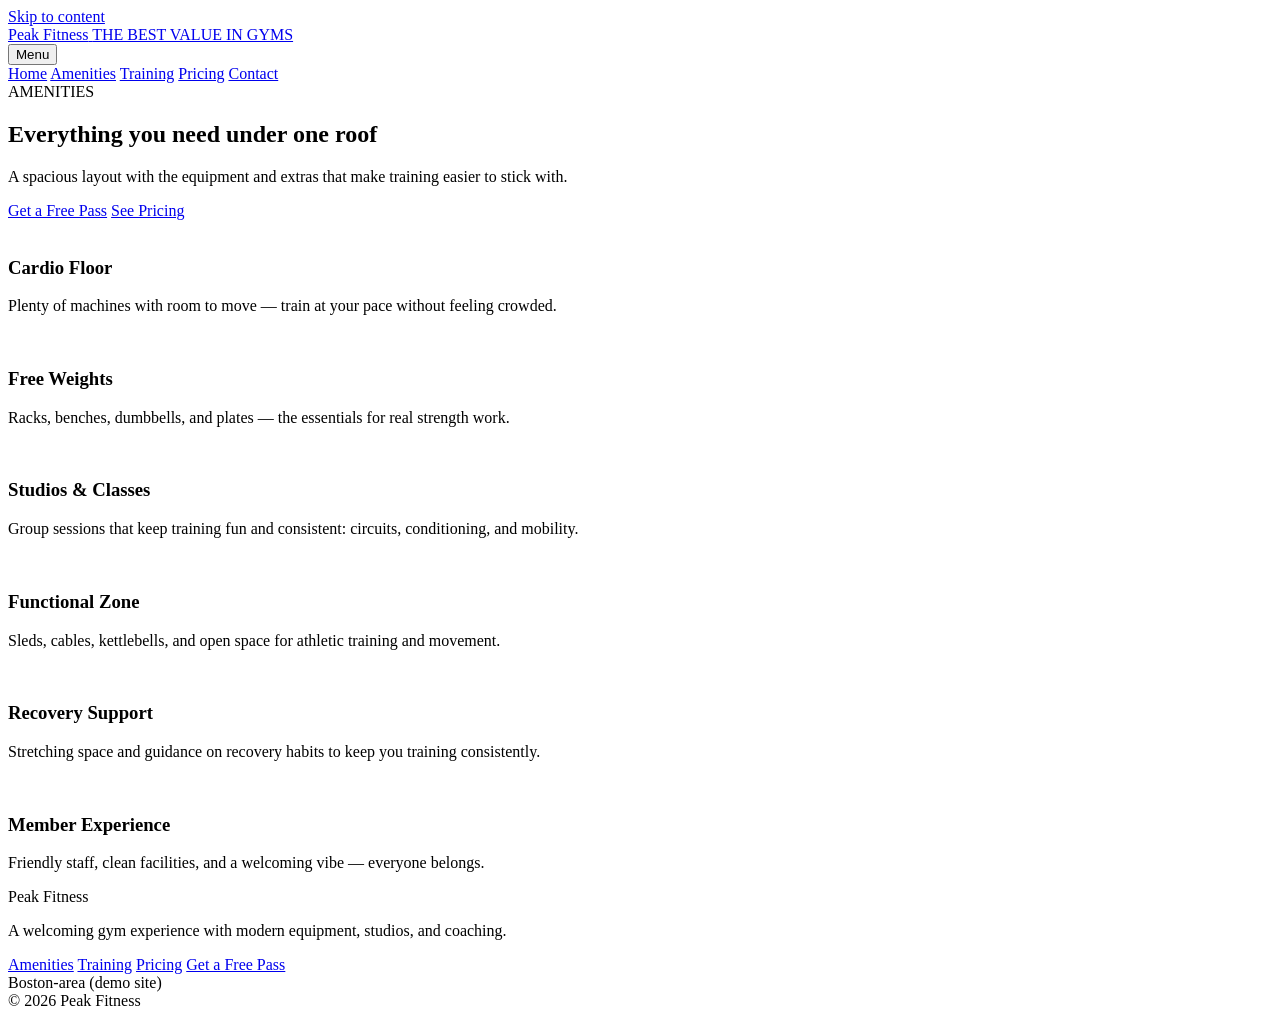
==== amenities.html @ bd7c37bf "Add files via upload" ====
<!doctype html>
<html lang="en">
<head>
  <meta charset="utf-8" />
  <meta name="viewport" content="width=device-width, initial-scale=1" />
  <meta name="description" content="Amenities and features for the gym." />
  <title>Peak Fitness | Amenities</title>
  <link rel="stylesheet" href="css/styles.css" />
</head>
<body>
  <a class="skip-link" href="#main">Skip to content</a>
  
<header class="site-header">
  <div class="container header-inner">
    <a class="brand" href="index.html" aria-label="Home">
      <span class="brand-mark" aria-hidden="true"></span>
      <div>
        <span class="brand-name">Peak Fitness</span>
        <span class="brand-tag">THE BEST VALUE IN GYMS</span>
      </div>
    </a>

    <button class="nav-toggle" type="button" data-nav-toggle aria-expanded="false" aria-controls="site-nav">Menu</button>

    <nav id="site-nav" class="nav" data-nav data-open="false" aria-label="Primary navigation">
      <a href="index.html" >Home</a>
      <a href="amenities.html" class="active" aria-current="page">Amenities</a>
      <a href="training.html" >Training</a>
      <a href="pricing.html" >Pricing</a>
      <a href="contact.html" >Contact</a>
    </nav>
  </div>
</header>

  <main id="main">
    
<section class="section">
  <div class="container">
    <div class="section-head">
      <div>
        <div class="kicker">AMENITIES</div>
        <h2 class="h2">Everything you need under one roof</h2>
        <p class="lede">A spacious layout with the equipment and extras that make training easier to stick with.</p>
      </div>
      <div class="cta-row">
        <a class="btn btn-primary" href="contact.html">Get a Free Pass</a>
        <a class="btn btn-ghost" href="pricing.html">See Pricing</a>
      </div>
    </div>

    <div class="grid-3">
      <article class="card"><div class="card-top"><img src="images/icon-cardio.svg" alt="" aria-hidden="true"><h3>Cardio Floor</h3></div><p>Plenty of machines with room to move — train at your pace without feeling crowded.</p></article>
      <article class="card"><div class="card-top"><img src="images/icon-strength.svg" alt="" aria-hidden="true"><h3>Free Weights</h3></div><p>Racks, benches, dumbbells, and plates — the essentials for real strength work.</p></article>
      <article class="card"><div class="card-top"><img src="images/icon-studios.svg" alt="" aria-hidden="true"><h3>Studios & Classes</h3></div><p>Group sessions that keep training fun and consistent: circuits, conditioning, and mobility.</p></article>
      <article class="card"><div class="card-top"><img src="images/icon-training.svg" alt="" aria-hidden="true"><h3>Functional Zone</h3></div><p>Sleds, cables, kettlebells, and open space for athletic training and movement.</p></article>
      <article class="card"><div class="card-top"><img src="images/icon-nutrition.svg" alt="" aria-hidden="true"><h3>Recovery Support</h3></div><p>Stretching space and guidance on recovery habits to keep you training consistently.</p></article>
      <article class="card"><div class="card-top"><img src="images/icon-studios.svg" alt="" aria-hidden="true"><h3>Member Experience</h3></div><p>Friendly staff, clean facilities, and a welcoming vibe — everyone belongs.</p></article>
    </div>
  </div>
</section>

  </main>
  
<footer class="site-footer">
  <div class="container footer-inner">
    <section aria-label="Footer summary">
      <div class="brand-name">Peak Fitness</div>
      <p class="muted">A welcoming gym experience with modern equipment, studios, and coaching.</p>
    </section>

    <nav class="footer-links" aria-label="Footer links">
      <a href="amenities.html">Amenities</a>
      <a href="training.html">Training</a>
      <a href="pricing.html">Pricing</a>
      <a href="contact.html">Get a Free Pass</a>
    </nav>

    <aside aria-label="Footer details">
      <div class="muted">Boston-area (demo site)</div>
      <div class="muted">© 2026 Peak Fitness</div>
    </aside>
  </div>
</footer>
<script src="js/main.js"></script>

</body>
</html>
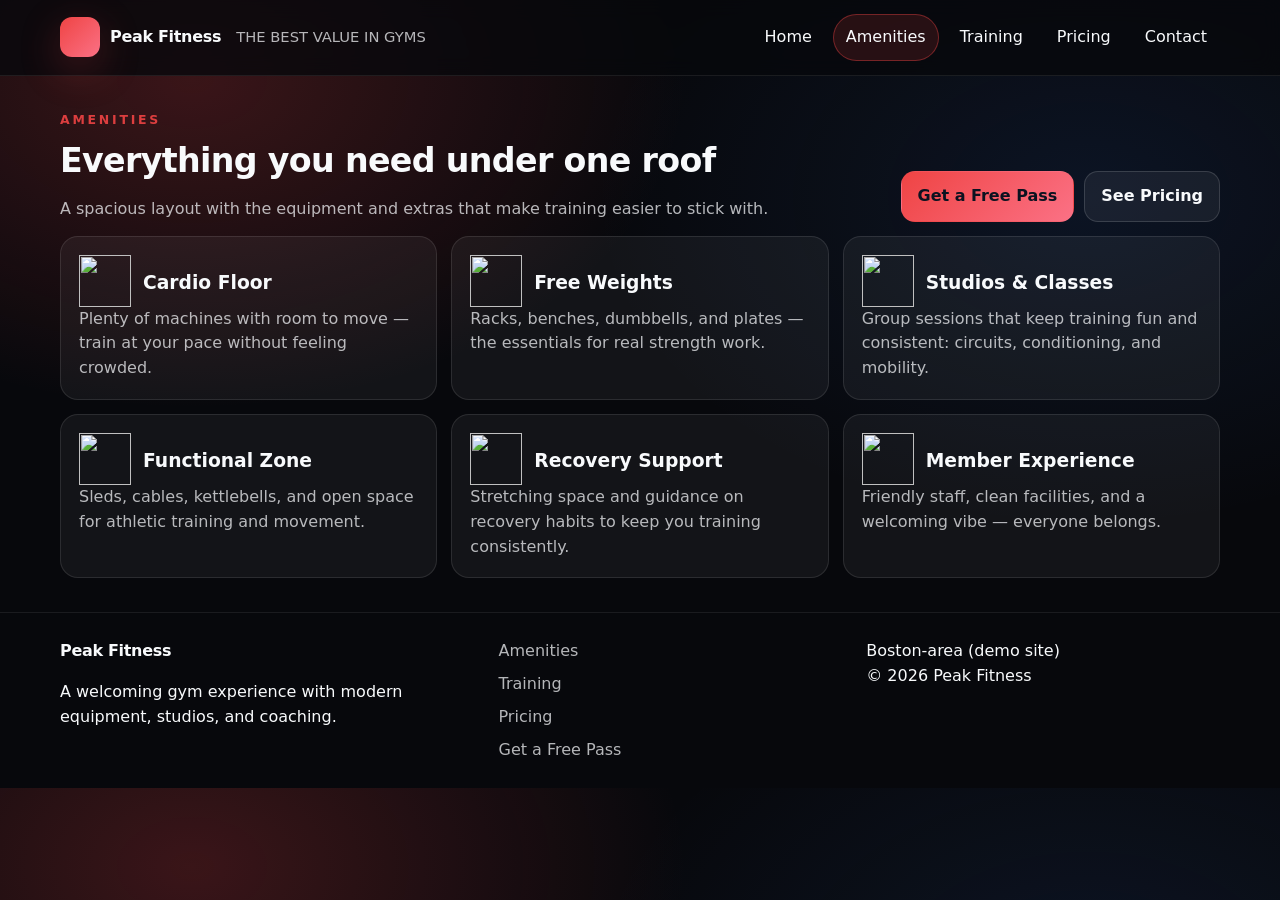
==== commit a4be27be: "Update amenities.html" ====
--- a/amenities.html
+++ b/amenities.html
@@ -5,7 +5,7 @@
   <meta name="viewport" content="width=device-width, initial-scale=1" />
   <meta name="description" content="Amenities and features for the gym." />
   <title>Peak Fitness | Amenities</title>
-  <link rel="stylesheet" href="css/styles.css" />
+  <link rel="stylesheet" href="CSS/styles.css" />
 </head>
 <body>
   <a class="skip-link" href="#main">Skip to content</a>
--- a/CSS/styles.css
+++ b/CSS/styles.css
@@ -0,0 +1,122 @@
+/* BEST-STYLE THEME (inspired layout/colors; original content) */
+:root{
+  --bg:#07080c;
+  --panel:#0c0f18;
+  --panel2:#0b1220;
+  --text:#f8fafc;
+  --muted:rgba(248,250,252,.72);
+  --line:rgba(255,255,255,.12);
+  --accent:#ef4444;
+  --accent2:#fb7185;
+  --shadow: 0 22px 70px rgba(0,0,0,.55);
+  --radius: 18px;
+  --max: 1160px;
+}
+*{ box-sizing:border-box; }
+html,body{ margin:0; padding:0; }
+body{
+  font-family: system-ui, -apple-system, Segoe UI, Roboto, Arial, sans-serif;
+  background:
+    radial-gradient(900px 600px at 15% 10%, rgba(239,68,68,.22), transparent 55%),
+    radial-gradient(900px 600px at 85% 25%, rgba(59,130,246,.10), transparent 55%),
+    var(--bg);
+  color:var(--text);
+  line-height:1.55;
+}
+img{ max-width:100%; display:block; }
+a{ color:inherit; }
+.container{ width:min(var(--max), 92%); margin:0 auto; }
+.skip-link{ position:absolute; left:-999px; top:10px; z-index:9999; background:#fff; color:#000; padding:10px 12px; border-radius:10px; }
+.skip-link:focus{ left:10px; }
+.site-header{
+  position:sticky; top:0; z-index:50;
+  background: rgba(7,8,12,.78);
+  backdrop-filter: blur(10px);
+  border-bottom:1px solid rgba(255,255,255,.08);
+}
+.header-inner{ display:flex; align-items:center; justify-content:space-between; padding:14px 0; gap:14px; }
+.brand{ display:flex; align-items:center; gap:10px; text-decoration:none; }
+.brand-mark{ width:40px; height:40px; border-radius:12px; background: linear-gradient(135deg, var(--accent), var(--accent2)); box-shadow: 0 12px 40px rgba(239,68,68,.25); }
+.brand-name{ font-weight:900; letter-spacing:-.02em; }
+.brand-tag{ color:var(--muted); font-size:.92rem; margin-left:10px; }
+.nav{ display:flex; gap:8px; align-items:center; flex-wrap:wrap; justify-content:flex-end; }
+.nav a{
+  text-decoration:none; padding:10px 12px; border-radius:999px; border:1px solid transparent;
+  transition: background-color 160ms ease, transform 160ms ease, border-color 160ms ease;
+}
+.nav a:hover{ background: rgba(255,255,255,.06); border-color: rgba(255,255,255,.10); transform: translateY(-1px); }
+.nav a.active, .nav a[aria-current="page"]{ background: rgba(239,68,68,.14); border-color: rgba(239,68,68,.40); }
+.nav-toggle{ display:none; background: rgba(255,255,255,.06); border:1px solid rgba(255,255,255,.12); color:var(--text); border-radius:12px; padding:10px 12px; font-weight:800; }
+.hero{ padding: 18px 0 14px; }
+.slider{
+  position:relative; border-radius: calc(var(--radius) + 6px); overflow:hidden;
+  box-shadow: var(--shadow); border:1px solid rgba(255,255,255,.10); background: rgba(255,255,255,.04);
+}
+.slide{ display:none; min-height: 420px; padding: 0; }
+.slide.active{ display:block; }
+.slide img{ width:100%; height:420px; object-fit:cover; }
+.slider-controls{ position:absolute; inset:auto 16px 16px 16px; display:flex; justify-content:space-between; align-items:center; gap:12px; }
+.dots{ display:flex; gap:8px; }
+.dot{ width:10px; height:10px; border-radius:999px; background: rgba(255,255,255,.35); border:1px solid rgba(255,255,255,.20); }
+.dot.active{ background: var(--accent); border-color: rgba(239,68,68,.55); }
+.slider-btns{ display:flex; gap:8px; }
+.icon-btn{
+  width:44px; height:44px; border-radius:14px; background: rgba(7,8,12,.60);
+  border:1px solid rgba(255,255,255,.14); color:var(--text); display:grid; place-items:center;
+  cursor:pointer; transition: transform 160ms ease, background-color 160ms ease;
+}
+.icon-btn:hover{ transform: translateY(-1px); background: rgba(7,8,12,.75); }
+.section{ padding: 34px 0; }
+.section-head{ display:flex; align-items:end; justify-content:space-between; gap:18px; flex-wrap:wrap; margin-bottom: 14px; }
+.kicker{ color: rgba(239,68,68,.90); font-weight: 900; letter-spacing: .22em; text-transform: uppercase; font-size: .78rem; }
+.h2{ margin: 6px 0 0; font-size: clamp(1.6rem, 2.6vw, 2.1rem); letter-spacing: -.02em; }
+.lede{ margin: 10px 0 0; color: var(--muted); max-width: 70ch; }
+.grid-3{ display:grid; grid-template-columns: repeat(3, 1fr); gap:14px; }
+.card{ background: rgba(255,255,255,.05); border:1px solid rgba(255,255,255,.10); border-radius: var(--radius); padding: 18px; }
+.card h3{ margin: 10px 0 6px; }
+.card p{ margin: 0; color: var(--muted); }
+.card-top{ display:flex; align-items:center; gap:12px; }
+.card-top img{ width:52px; height:52px; }
+.cta-row{ display:flex; gap:10px; flex-wrap:wrap; margin-top: 14px; }
+.btn{
+  display:inline-flex; align-items:center; justify-content:center;
+  padding: 12px 16px; border-radius: 14px; font-weight: 900; text-decoration:none;
+  border:1px solid rgba(255,255,255,.14);
+  transition: transform 160ms ease, opacity 160ms ease, background-color 160ms ease;
+}
+.btn:hover{ transform: translateY(-1px); }
+.btn-primary{ background: linear-gradient(135deg, var(--accent), var(--accent2)); border-color: transparent; color: #0b1220; }
+.btn-ghost{ background: rgba(255,255,255,.06); }
+.band{
+  background: linear-gradient(180deg, rgba(239,68,68,.14), rgba(239,68,68,.04)), rgba(255,255,255,.03);
+  border-top:1px solid rgba(255,255,255,.08); border-bottom:1px solid rgba(255,255,255,.08);
+}
+.band-inner{ display:grid; grid-template-columns: 1.1fr .9fr; gap:16px; align-items:center; }
+.band-box{ background: rgba(0,0,0,.18); border:1px solid rgba(255,255,255,.10); border-radius: var(--radius); padding: 18px; }
+.list{ margin: 0; padding-left: 18px; color: var(--muted); }
+.list li + li{ margin-top: 6px; }
+.table-wrap{ overflow-x:auto; -webkit-overflow-scrolling: touch; }
+.pricing{ width:100%; border-collapse: collapse; min-width: 760px; }
+.pricing th, .pricing td{ text-align:left; padding: 14px 12px; vertical-align:top; }
+.pricing thead th{ font-weight: 900; }
+.pricing tbody tr{ transition: background-color 160ms ease, transform 160ms ease, opacity 160ms ease; }
+.pricing tbody tr:hover{ background: rgba(239,68,68,.10); transform: translateY(-1px); opacity: .98; }
+.form{ display:grid; gap: 12px; }
+label{ font-weight: 800; }
+input, select, textarea{ width:100%; padding: 12px 12px; border-radius: 14px; border:1px solid rgba(255,255,255,.14); background: rgba(255,255,255,.06); color: var(--text); outline:none; }
+input:focus, select:focus, textarea:focus{ border-color: rgba(239,68,68,.55); box-shadow: 0 0 0 3px rgba(239,68,68,.18); }
+textarea{ min-height: 120px; resize: vertical; }
+.small{ color: var(--muted); font-size: .92rem; }
+.site-footer{ border-top: 1px solid rgba(255,255,255,.08); padding: 26px 0; }
+.footer-inner{ display:grid; grid-template-columns: 1.2fr 1fr 1fr; gap:14px; }
+.footer-links{ display:grid; gap:8px; }
+.footer-links a{ text-decoration:none; color: var(--muted); }
+.footer-links a:hover{ color: var(--text); }
+@media (max-width: 980px){ .grid-3{ grid-template-columns: 1fr; } .band-inner{ grid-template-columns: 1fr; } .footer-inner{ grid-template-columns: 1fr; } }
+@media (max-width: 720px){
+  .nav-toggle{ display:inline-flex; }
+  .nav{ display:none; width:100%; padding: 8px 0 4px; }
+  .nav[data-open="true"]{ display:flex; }
+  .header-inner{ flex-wrap:wrap; }
+  .slide img{ height: 360px; }
+}
